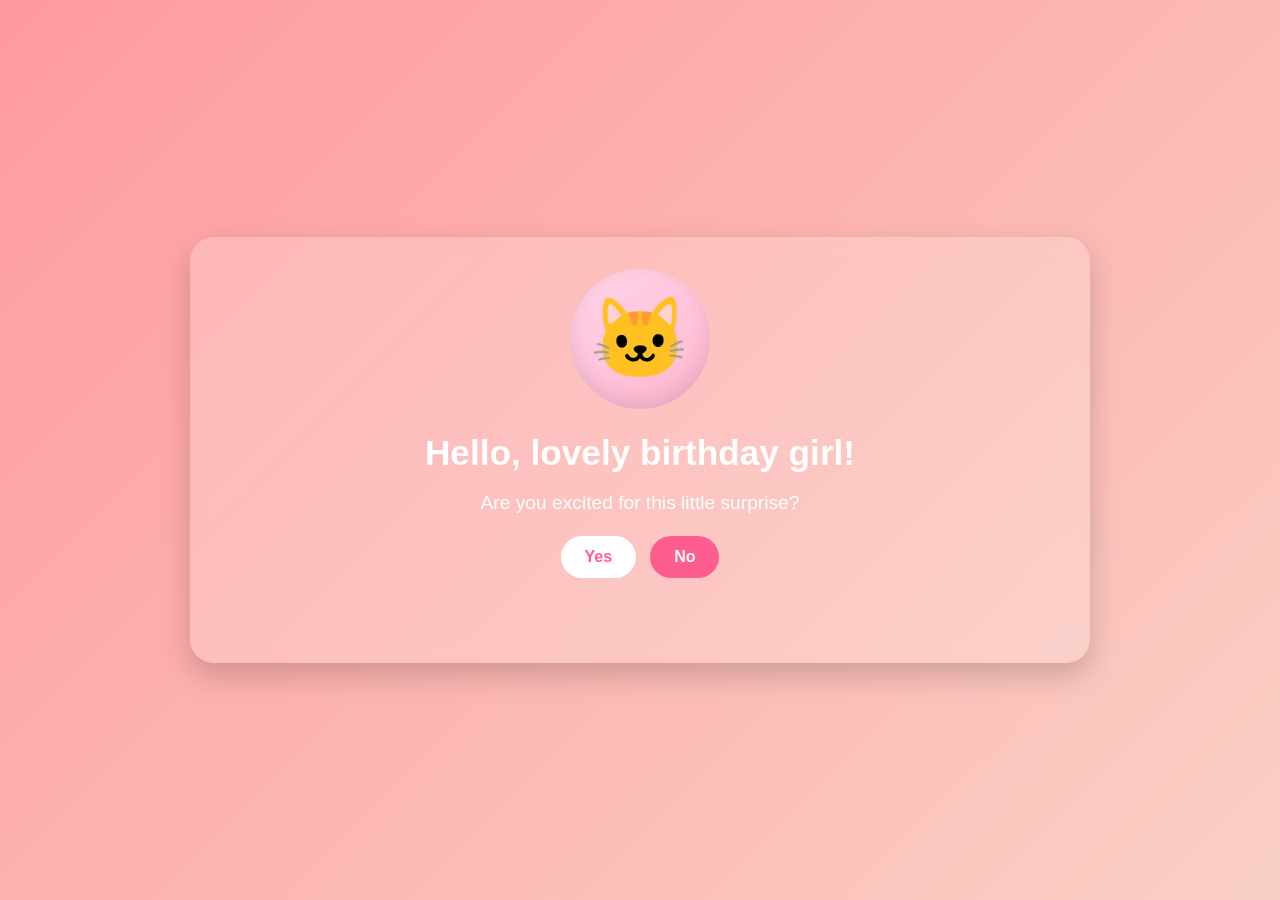
==== index.html @ 1ee7c3a4 "Initial commit" ====
<!DOCTYPE html>
<html lang="en">
<head>
<meta charset="UTF-8">
<meta name="viewport" content="width=device-width, initial-scale=1.0">
<title>Happy Birthday!</title>
<style>
    * { box-sizing: border-box; }
    body {
        margin: 0;
        font-family: 'Poppins', sans-serif;
        background: linear-gradient(135deg, #ff9a9e, #fad0c4);
        color: #fff;
        min-height: 100vh;
        overflow: hidden;
    }

    .screen {
        display: none;
        min-height: 100vh;
        width: 100%;
        align-items: center;
        justify-content: center;
        padding: 24px;
        position: relative;
    }

    .screen.active {
        display: flex;
        flex-direction: column;
    }

    .intro-card, .balloon-stage, .cards-stage {
        width: min(900px, 100%);
        background: rgba(255,255,255,0.2);
        border-radius: 24px;
        padding: 32px;
        backdrop-filter: blur(8px);
        box-shadow: 0 12px 30px rgba(0,0,0,0.18);
        text-align: center;
    }

    .kitty-sticker {
        width: 140px;
        height: 140px;
        border-radius: 50%;
        background: linear-gradient(145deg, #ffd4e8, #ffb6d0);
        display: flex;
        align-items: center;
        justify-content: center;
        font-size: 80px;
        margin: 0 auto 24px;
        box-shadow: inset 0 -8px 20px rgba(0,0,0,0.1);
        animation: bob 2s ease-in-out infinite;
    }

    .intro-title {
        font-size: 2.2rem;
        margin: 0 0 12px;
    }

    .intro-text {
        font-size: 1.2rem;
        margin-bottom: 22px;
    }

    .button-row {
        display: flex;
        justify-content: center;
        gap: 14px;
        flex-wrap: wrap;
    }

    .btn {
        border: none;
        border-radius: 999px;
        padding: 12px 24px;
        font-size: 1rem;
        cursor: pointer;
        font-weight: 700;
        transition: transform 0.2s ease, box-shadow 0.2s ease;
    }

    .btn:hover {
        transform: translateY(-2px);
        box-shadow: 0 8px 18px rgba(0,0,0,0.2);
    }

    .btn-yes {
        background: #fff;
        color: #ff5d8f;
    }

    .btn-no {
        background: #ff5d8f;
        color: #fff;
    }

    .soft-message {
        margin-top: 16px;
        color: #fff8fb;
        font-size: 1.05rem;
        opacity: 0;
        transform: translateY(8px);
        transition: all 0.3s ease;
    }

    .soft-message.show {
        opacity: 1;
        transform: translateY(0);
    }

    .balloon-stage h2 {
        font-size: 1.8rem;
        margin-bottom: 20px;
    }

    .balloon-field {
        position: relative;
        height: 420px;
        margin-top: 20px;
        display: flex;
        align-items: center;
        justify-content: center;
        flex-wrap: wrap;
        gap: 18px;
        padding: 20px 0;
    }

    .balloon {
        position: relative;
        width: 80px;
        height: 100px;
        border-radius: 50%;
        border: none;
        cursor: pointer;
        transition: transform 0.25s ease, opacity 0.25s ease;
        box-shadow: inset 0 -12px 20px rgba(0,0,0,0.15);
        animation: floatBalloon 3.8s ease-in-out infinite;
        margin: 8px;
    }

    .balloon.popped {
        transform: scale(0.2);
        opacity: 0;
    }

    .balloon::after {
        content: '';
        position: absolute;
        left: 50%;
        bottom: -18px;
        width: 2px;
        height: 20px;
        background: rgba(255,255,255,0.7);
        transform: translateX(-50%);
    }

    .balloon[data-color="pink"] { background: #ff7ab6; }
    .balloon[data-color="blue"] { background: #78c7ff; }
    .balloon[data-color="yellow"] { background: #ffd166; }
    .balloon[data-color="purple"] { background: #b388ff; }
    .balloon[data-color="green"] { background: #7bdcb5; }
    .balloon[data-color="orange"] { background: #ff9f43; }

    .popup-text {
        position: absolute;
        top: 50%;
        left: 50%;
        transform: translate(-50%, -50%) scale(0.8);
        font-size: 1.4rem;
        font-weight: 700;
        color: #fff;
        background: rgba(255,93,143,0.95);
        padding: 12px 18px;
        border-radius: 999px;
        opacity: 0;
        pointer-events: none;
        transition: all 0.25s ease;
        white-space: nowrap;
        z-index: 5;
    }

    .popup-text.show {
        opacity: 1;
        transform: translate(-50%, -50%) scale(1);
    }

    .cards-grid {
        display: grid;
        grid-template-columns: repeat(3, minmax(180px, 1fr));
        gap: 20px;
        margin-top: 20px;
    }

    .card {
        background: rgba(255,255,255,0.9);
        color: #5b2a53;
        border-radius: 18px;
        padding: 16px;
        cursor: pointer;
        transition: transform 0.25s ease, box-shadow 0.25s ease;
        box-shadow: 0 8px 20px rgba(0,0,0,0.12);
    }

    .card:hover {
        transform: translateY(-6px);
        box-shadow: 0 12px 24px rgba(0,0,0,0.18);
    }

    .card-icon {
        font-size: 2rem;
        margin-bottom: 10px;
    }

    .card h3 {
        margin: 0 0 8px;
        font-size: 1.25rem;
    }

    .card p {
        margin: 0;
        font-size: 0.95rem;
    }

    .modal {
        display: none;
        position: fixed;
        inset: 0;
        background: rgba(0,0,0,0.85);
        align-items: center;
        justify-content: center;
        z-index: 1000;
        padding: 20px;
    }

    .modal.active {
        display: flex;
    }

    .slideshow-container {
        position: relative;
        width: min(760px, 100%);
        background: #fff;
        border-radius: 18px;
        padding: 20px;
        color: #333;
    }

    .slideshow-image {
        width: 100%;
        height: 440px;
        object-fit: cover;
        border-radius: 12px;
        display: block;
    }

    .slideshow-title {
        margin: 12px 0 6px;
        text-align: center;
        font-size: 1.4rem;
    }

    .slideshow-counter {
        text-align: center;
        color: #777;
        margin-bottom: 10px;
    }

    .nav-btn {
        position: absolute;
        top: 50%;
        transform: translateY(-50%);
        border: none;
        background: rgba(0,0,0,0.6);
        color: #fff;
        width: 42px;
        height: 42px;
        border-radius: 50%;
        font-size: 20px;
        cursor: pointer;
    }

    .nav-btn.prev { left: -12px; }
    .nav-btn.next { right: -12px; }

    .close-btn {
        position: absolute;
        top: 10px;
        right: 10px;
        border: none;
        background: transparent;
        color: #333;
        font-size: 28px;
        cursor: pointer;
    }

    @keyframes bob {
        0%, 100% { transform: translateY(0); }
        50% { transform: translateY(-6px); }
    }

    @keyframes floatBalloon {
        0%, 100% { transform: translateY(0) rotate(0deg); }
        50% { transform: translateY(-20px) rotate(4deg); }
    }

    @media (max-width: 700px) {
        .cards-grid { grid-template-columns: 1fr; }
        .balloon-field { height: 320px; }
        .balloon { width: 64px; height: 82px; }
        .slideshow-image { height: 280px; }
    }
</style>
</head>
<body>

<section id="step1" class="screen active">
    <div class="intro-card">
        <div class="kitty-sticker">🐱</div>
        <h1 class="intro-title">Hello, lovely birthday girl!</h1>
        <p class="intro-text">Are you excited for this little surprise?</p>
        <div class="button-row">
            <button id="yesBtn" class="btn btn-yes">Yes</button>
            <button id="noBtn" class="btn btn-no">No</button>
        </div>
        <p id="softMessage" class="soft-message">No worries — we still made this just for you 💖</p>
    </div>
</section>

<section id="step2" class="screen">
    <div class="balloon-stage">
        <h2>Pop the balloons !</h2>
        <div class="balloon-field">
            <button class="balloon" data-word="You" data-color="pink" style="animation-delay: 0s;"></button>
            <button class="balloon" data-word="are" data-color="blue" style="animation-delay: 0.4s;"></button>
            <button class="balloon" data-word="very" data-color="yellow" style="animation-delay: 0.8s;"></button>
            <button class="balloon" data-word="special" data-color="purple" style="animation-delay: 1.2s;"></button>
            <button class="balloon" data-word="and" data-color="green" style="animation-delay: 1.6s;"></button>
            <button class="balloon" data-word="beautiful" data-color="orange" style="animation-delay: 2s;"></button>
            <div id="popupText" class="popup-text">You are very special</div>
        </div>
    </div>
</section>

<section id="step3" class="screen">
    <div class="cards-stage">
        <h2>Here are your special memories</h2>
        <div class="cards-grid">
            <div class="card" data-person="mom">
                <div class="card-icon">💖</div>
                <h3>Mom</h3>
                <p>Warm hugs, sweet memories, and lots of love.</p>
            </div>
            <div class="card" data-person="dad">
                <div class="card-icon">🌟</div>
                <h3>Dad</h3>
                <p>Always proud, always cheering for you.</p>
            </div>
            <div class="card" data-person="sibling">
                <div class="card-icon">✨</div>
                <h3>Sibling</h3>
                <p>Fun, laughter, and unforgettable moments.</p>
            </div>
        </div>
    </div>
</section>

<div id="slideshowModal" class="modal">
    <div class="slideshow-container">
        <button class="close-btn" onclick="closeSlideshow()">&times;</button>
        <img id="slideImage" class="slideshow-image" src="" alt="Memory">
        <h3 id="slideshowTitle" class="slideshow-title"></h3>
        <p id="slideshowCounter" class="slideshow-counter"></p>
        <button class="nav-btn prev" onclick="prevSlide()">❮</button>
        <button class="nav-btn next" onclick="nextSlide()">❯</button>
    </div>
</div>

<script>
    const screens = {
        step1: document.getElementById('step1'),
        step2: document.getElementById('step2'),
        step3: document.getElementById('step3')
    };

    const softMessage = document.getElementById('softMessage');
    const popupText = document.getElementById('popupText');
    const balloonField = document.querySelector('.balloon-field');
    const balloons = Array.from(document.querySelectorAll('.balloon'));
    const cards = Array.from(document.querySelectorAll('.card'));

    function showScreen(name) {
        Object.values(screens).forEach((screen) => screen.classList.remove('active'));
        screens[name].classList.add('active');
    }

    document.getElementById('yesBtn').addEventListener('click', () => {
        showScreen('step2');
        startBalloonScene();
    });

    document.getElementById('noBtn').addEventListener('click', () => {
        softMessage.classList.add('show');
    });

    function startBalloonScene() {
        let poppedCount = 0;
        balloons.forEach((balloon) => {
            balloon.addEventListener('click', () => {
                if (balloon.classList.contains('popped')) return;

                balloon.classList.add('popped');
                poppedCount += 1;

                const word = balloon.getAttribute('data-word');
                popupText.textContent = word;

                const balloonRect = balloon.getBoundingClientRect();
                const fieldRect = balloonField.getBoundingClientRect();
                popupText.style.left = `${balloonRect.left - fieldRect.left + balloonRect.width / 2}px`;
                popupText.style.top = `${balloonRect.top - fieldRect.top + balloonRect.height / 2}px`;

                popupText.classList.remove('show');
                void popupText.offsetWidth;
                popupText.classList.add('show');

                if (poppedCount === balloons.length) {
                    setTimeout(() => showScreen('step3'), 800);
                }
            });
        });
    }

    function createPlaceholderImage(label, index) {
        const svg = `
            <svg xmlns="http://www.w3.org/2000/svg" width="800" height="500">
                <rect width="100%" height="100%" fill="#ffe6ef"/>
                <circle cx="400" cy="220" r="140" fill="#ffb6d0"/>
                <circle cx="340" cy="210" r="16" fill="#fff"/>
                <circle cx="460" cy="210" r="16" fill="#fff"/>
                <circle cx="340" cy="210" r="8" fill="#333"/>
                <circle cx="460" cy="210" r="8" fill="#333"/>
                <path d="M330 270 Q400 320 470 270" stroke="#ff5d8f" stroke-width="10" fill="none" stroke-linecap="round"/>
                <text x="50%" y="430" text-anchor="middle" font-family="Arial, sans-serif" font-size="28" fill="#7a2e4d">${label} Memory ${index}</text>
            </svg>`;
        return `data:image/svg+xml;charset=utf-8,${encodeURIComponent(svg)}`;
    }

    const slideData = {
        mom: {
            title: 'Mom Memories',
            images: [createPlaceholderImage('Mom', 1), createPlaceholderImage('Mom', 2), createPlaceholderImage('Mom', 3)]
        },
        dad: {
            title: 'Dad Memories',
            images: [createPlaceholderImage('Dad', 1), createPlaceholderImage('Dad', 2), createPlaceholderImage('Dad', 3)]
        },
        sibling: {
            title: 'Sibling Memories',
            images: [
                'Photos/sibling/20250830_170214.jpg',
                'Photos/sibling/20250830_193453.jpg',
                'Photos/sibling/20251010_200109.jpg',
                'Photos/sibling/20251029_143348.jpg',
                'Photos/sibling/20260127_113603.jpg',
                'Photos/sibling/20260127_140159.jpg',
                'Photos/sibling/20260326_153937.jpg',
                'Photos/sibling/20260326_170034.jpg',
                'Photos/sibling/20260326_172706.jpg',
                'Photos/sibling/20260331_112532.jpg',
                'Photos/sibling/20260522_141846.jpg',
                'Photos/sibling/IMG-20260522-WA0059.jpg',
                'Photos/sibling/img_01.jpg'
            ]
        }
    };

    let currentIndex = 0;
    let currentPerson = '';
    let autoplayInterval = null;

    cards.forEach((card) => {
        card.addEventListener('click', () => {
            currentPerson = card.dataset.person;
            currentIndex = 0;
            openSlideshow();
        });
    });

    function openSlideshow() {
        const modal = document.getElementById('slideshowModal');
        document.getElementById('slideshowTitle').textContent = slideData[currentPerson].title;
        modal.classList.add('active');
        showSlide();
        autoplayInterval = setInterval(nextSlide, 2600);
    }

    function showSlide() {
        const img = document.getElementById('slideImage');
        const counter = document.getElementById('slideshowCounter');
        img.src = slideData[currentPerson].images[currentIndex];
        counter.textContent = `${currentIndex + 1} / ${slideData[currentPerson].images.length}`;
    }

    function nextSlide() {
        currentIndex = (currentIndex + 1) % slideData[currentPerson].images.length;
        showSlide();
    }

    function prevSlide() {
        currentIndex = (currentIndex - 1 + slideData[currentPerson].images.length) % slideData[currentPerson].images.length;
        showSlide();
    }

    function closeSlideshow() {
        document.getElementById('slideshowModal').classList.remove('active');
        clearInterval(autoplayInterval);
    }

    document.getElementById('slideshowModal').addEventListener('click', (event) => {
        if (event.target === event.currentTarget) closeSlideshow();
    });
</script>

</body>
</html>
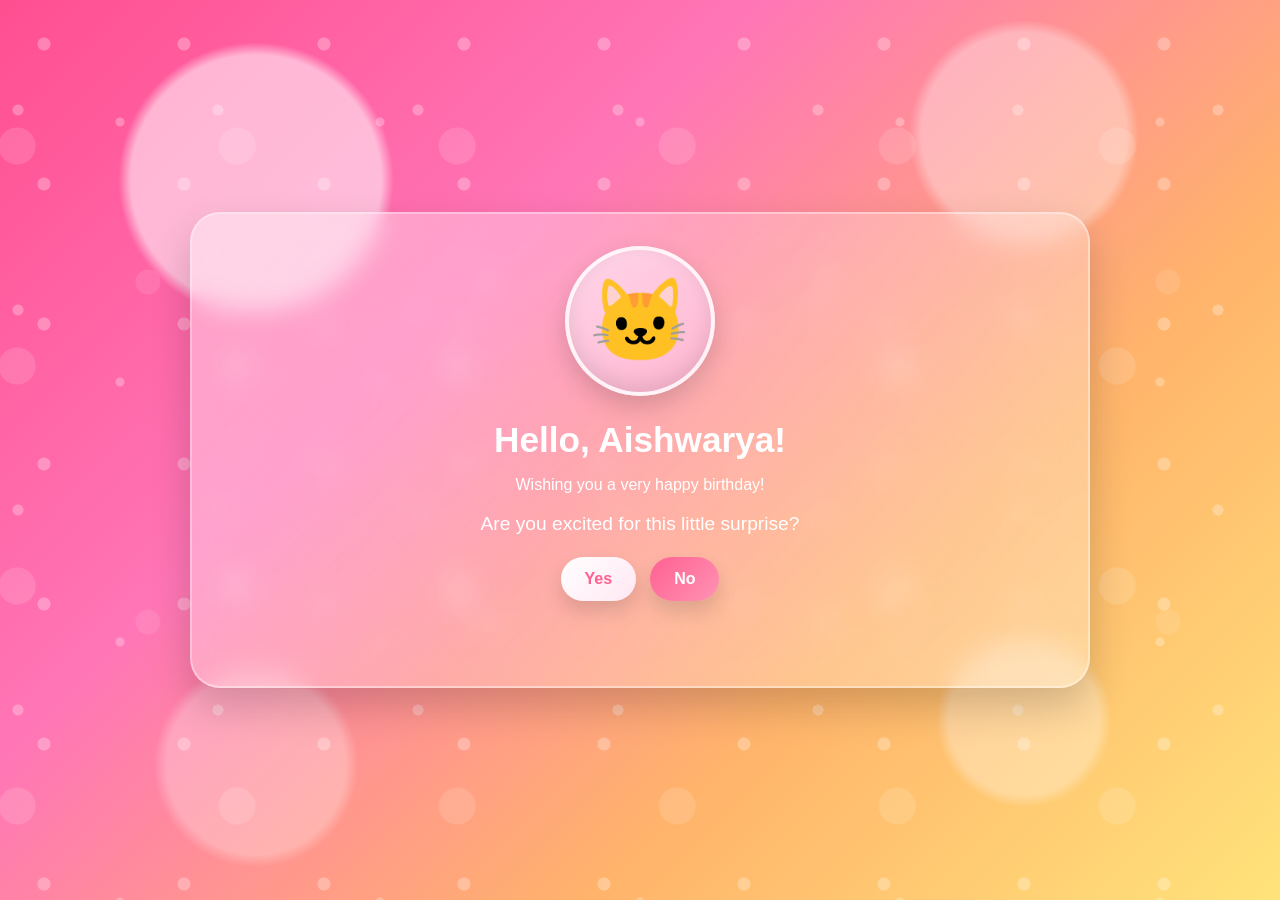
==== commit ef46e6c9: "Added cake" ====
--- a/index.html
+++ b/index.html
@@ -3,328 +3,34 @@
 <head>
 <meta charset="UTF-8">
 <meta name="viewport" content="width=device-width, initial-scale=1.0">
+<link rel="stylesheet" href="style.css">
 <title>Happy Birthday!</title>
-<style>
-    * { box-sizing: border-box; }
-    body {
-        margin: 0;
-        font-family: 'Poppins', sans-serif;
-        background: linear-gradient(135deg, #ff9a9e, #fad0c4);
-        color: #fff;
-        min-height: 100vh;
-        overflow: hidden;
-    }
 
-    .screen {
-        display: none;
-        min-height: 100vh;
-        width: 100%;
-        align-items: center;
-        justify-content: center;
-        padding: 24px;
-        position: relative;
-    }
-
-    .screen.active {
-        display: flex;
-        flex-direction: column;
-    }
-
-    .intro-card, .balloon-stage, .cards-stage {
-        width: min(900px, 100%);
-        background: rgba(255,255,255,0.2);
-        border-radius: 24px;
-        padding: 32px;
-        backdrop-filter: blur(8px);
-        box-shadow: 0 12px 30px rgba(0,0,0,0.18);
-        text-align: center;
-    }
-
-    .kitty-sticker {
-        width: 140px;
-        height: 140px;
-        border-radius: 50%;
-        background: linear-gradient(145deg, #ffd4e8, #ffb6d0);
-        display: flex;
-        align-items: center;
-        justify-content: center;
-        font-size: 80px;
-        margin: 0 auto 24px;
-        box-shadow: inset 0 -8px 20px rgba(0,0,0,0.1);
-        animation: bob 2s ease-in-out infinite;
-    }
-
-    .intro-title {
-        font-size: 2.2rem;
-        margin: 0 0 12px;
-    }
-
-    .intro-text {
-        font-size: 1.2rem;
-        margin-bottom: 22px;
-    }
-
-    .button-row {
-        display: flex;
-        justify-content: center;
-        gap: 14px;
-        flex-wrap: wrap;
-    }
-
-    .btn {
-        border: none;
-        border-radius: 999px;
-        padding: 12px 24px;
-        font-size: 1rem;
-        cursor: pointer;
-        font-weight: 700;
-        transition: transform 0.2s ease, box-shadow 0.2s ease;
-    }
-
-    .btn:hover {
-        transform: translateY(-2px);
-        box-shadow: 0 8px 18px rgba(0,0,0,0.2);
-    }
-
-    .btn-yes {
-        background: #fff;
-        color: #ff5d8f;
-    }
-
-    .btn-no {
-        background: #ff5d8f;
-        color: #fff;
-    }
-
-    .soft-message {
-        margin-top: 16px;
-        color: #fff8fb;
-        font-size: 1.05rem;
-        opacity: 0;
-        transform: translateY(8px);
-        transition: all 0.3s ease;
-    }
-
-    .soft-message.show {
-        opacity: 1;
-        transform: translateY(0);
-    }
-
-    .balloon-stage h2 {
-        font-size: 1.8rem;
-        margin-bottom: 20px;
-    }
-
-    .balloon-field {
-        position: relative;
-        height: 420px;
-        margin-top: 20px;
-        display: flex;
-        align-items: center;
-        justify-content: center;
-        flex-wrap: wrap;
-        gap: 18px;
-        padding: 20px 0;
-    }
-
-    .balloon {
-        position: relative;
-        width: 80px;
-        height: 100px;
-        border-radius: 50%;
-        border: none;
-        cursor: pointer;
-        transition: transform 0.25s ease, opacity 0.25s ease;
-        box-shadow: inset 0 -12px 20px rgba(0,0,0,0.15);
-        animation: floatBalloon 3.8s ease-in-out infinite;
-        margin: 8px;
-    }
-
-    .balloon.popped {
-        transform: scale(0.2);
-        opacity: 0;
-    }
-
-    .balloon::after {
-        content: '';
-        position: absolute;
-        left: 50%;
-        bottom: -18px;
-        width: 2px;
-        height: 20px;
-        background: rgba(255,255,255,0.7);
-        transform: translateX(-50%);
-    }
-
-    .balloon[data-color="pink"] { background: #ff7ab6; }
-    .balloon[data-color="blue"] { background: #78c7ff; }
-    .balloon[data-color="yellow"] { background: #ffd166; }
-    .balloon[data-color="purple"] { background: #b388ff; }
-    .balloon[data-color="green"] { background: #7bdcb5; }
-    .balloon[data-color="orange"] { background: #ff9f43; }
-
-    .popup-text {
-        position: absolute;
-        top: 50%;
-        left: 50%;
-        transform: translate(-50%, -50%) scale(0.8);
-        font-size: 1.4rem;
-        font-weight: 700;
-        color: #fff;
-        background: rgba(255,93,143,0.95);
-        padding: 12px 18px;
-        border-radius: 999px;
-        opacity: 0;
-        pointer-events: none;
-        transition: all 0.25s ease;
-        white-space: nowrap;
-        z-index: 5;
-    }
-
-    .popup-text.show {
-        opacity: 1;
-        transform: translate(-50%, -50%) scale(1);
-    }
-
-    .cards-grid {
-        display: grid;
-        grid-template-columns: repeat(3, minmax(180px, 1fr));
-        gap: 20px;
-        margin-top: 20px;
-    }
-
-    .card {
-        background: rgba(255,255,255,0.9);
-        color: #5b2a53;
-        border-radius: 18px;
-        padding: 16px;
-        cursor: pointer;
-        transition: transform 0.25s ease, box-shadow 0.25s ease;
-        box-shadow: 0 8px 20px rgba(0,0,0,0.12);
-    }
-
-    .card:hover {
-        transform: translateY(-6px);
-        box-shadow: 0 12px 24px rgba(0,0,0,0.18);
-    }
-
-    .card-icon {
-        font-size: 2rem;
-        margin-bottom: 10px;
-    }
-
-    .card h3 {
-        margin: 0 0 8px;
-        font-size: 1.25rem;
-    }
-
-    .card p {
-        margin: 0;
-        font-size: 0.95rem;
-    }
-
-    .modal {
-        display: none;
-        position: fixed;
-        inset: 0;
-        background: rgba(0,0,0,0.85);
-        align-items: center;
-        justify-content: center;
-        z-index: 1000;
-        padding: 20px;
-    }
-
-    .modal.active {
-        display: flex;
-    }
-
-    .slideshow-container {
-        position: relative;
-        width: min(760px, 100%);
-        background: #fff;
-        border-radius: 18px;
-        padding: 20px;
-        color: #333;
-    }
-
-    .slideshow-image {
-        width: 100%;
-        height: 440px;
-        object-fit: cover;
-        border-radius: 12px;
-        display: block;
-    }
-
-    .slideshow-title {
-        margin: 12px 0 6px;
-        text-align: center;
-        font-size: 1.4rem;
-    }
-
-    .slideshow-counter {
-        text-align: center;
-        color: #777;
-        margin-bottom: 10px;
-    }
-
-    .nav-btn {
-        position: absolute;
-        top: 50%;
-        transform: translateY(-50%);
-        border: none;
-        background: rgba(0,0,0,0.6);
-        color: #fff;
-        width: 42px;
-        height: 42px;
-        border-radius: 50%;
-        font-size: 20px;
-        cursor: pointer;
-    }
-
-    .nav-btn.prev { left: -12px; }
-    .nav-btn.next { right: -12px; }
-
-    .close-btn {
-        position: absolute;
-        top: 10px;
-        right: 10px;
-        border: none;
-        background: transparent;
-        color: #333;
-        font-size: 28px;
-        cursor: pointer;
-    }
-
-    @keyframes bob {
-        0%, 100% { transform: translateY(0); }
-        50% { transform: translateY(-6px); }
-    }
-
-    @keyframes floatBalloon {
-        0%, 100% { transform: translateY(0) rotate(0deg); }
-        50% { transform: translateY(-20px) rotate(4deg); }
-    }
-
-    @media (max-width: 700px) {
-        .cards-grid { grid-template-columns: 1fr; }
-        .balloon-field { height: 320px; }
-        .balloon { width: 64px; height: 82px; }
-        .slideshow-image { height: 280px; }
-    }
-</style>
 </head>
 <body>
+     <div id="confettiContainer" class="confetti-container"></div>
+
 
 <section id="step1" class="screen active">
     <div class="intro-card">
         <div class="kitty-sticker">🐱</div>
-        <h1 class="intro-title">Hello, lovely birthday girl!</h1>
+        <h1 class="intro-title">Hello, Aishwarya!</h1>
+        <p>Wishing you a very happy birthday!</p>
         <p class="intro-text">Are you excited for this little surprise?</p>
         <div class="button-row">
             <button id="yesBtn" class="btn btn-yes">Yes</button>
             <button id="noBtn" class="btn btn-no">No</button>
         </div>
         <p id="softMessage" class="soft-message">No worries — we still made this just for you 💖</p>
+    </div>
+</section>
+
+<section id="step1b" class="screen">
+    <div class="cute-page">
+        <div class="cute-icon">😢💖</div>
+        <h2 class="cute-title">How dare? You</h2>
+        <p class="cute-message">But we still made you a little surprise, so come back and see it 💕</p>
+        <button id="goBackBtn" class="btn btn-yes">Go back</button>
     </div>
 </section>
 
@@ -363,6 +69,22 @@
                 <p>Fun, laughter, and unforgettable moments.</p>
             </div>
         </div>
+
+        <div class="button-row" style="justify-content:center; margin-top:22px;">
+            <button id="toCakeBtn" class="btn btn-yes">Let's blow out the cake</button>
+        </div>
+    </div>
+</section>
+
+<section id="step4" class="screen">
+    <div class="cake-page">
+        <h2 class="cake-title">Happy Birthday, Aishwarya!</h2>
+        <div class="cake-card">
+            <img src="cake.gif" class="cake-img" alt="Birthday cake" />
+            <div class="cake-actions">
+                <button id="candle" class="cake-button" type="button" aria-label="Blow out the candles">Blow out candles</button>
+        </div>
+        <p class="cake-text">Tap the candle button to blow the candle.</p>
     </div>
 </section>
 
@@ -377,151 +99,6 @@
     </div>
 </div>
 
-<script>
-    const screens = {
-        step1: document.getElementById('step1'),
-        step2: document.getElementById('step2'),
-        step3: document.getElementById('step3')
-    };
-
-    const softMessage = document.getElementById('softMessage');
-    const popupText = document.getElementById('popupText');
-    const balloonField = document.querySelector('.balloon-field');
-    const balloons = Array.from(document.querySelectorAll('.balloon'));
-    const cards = Array.from(document.querySelectorAll('.card'));
-
-    function showScreen(name) {
-        Object.values(screens).forEach((screen) => screen.classList.remove('active'));
-        screens[name].classList.add('active');
-    }
-
-    document.getElementById('yesBtn').addEventListener('click', () => {
-        showScreen('step2');
-        startBalloonScene();
-    });
-
-    document.getElementById('noBtn').addEventListener('click', () => {
-        softMessage.classList.add('show');
-    });
-
-    function startBalloonScene() {
-        let poppedCount = 0;
-        balloons.forEach((balloon) => {
-            balloon.addEventListener('click', () => {
-                if (balloon.classList.contains('popped')) return;
-
-                balloon.classList.add('popped');
-                poppedCount += 1;
-
-                const word = balloon.getAttribute('data-word');
-                popupText.textContent = word;
-
-                const balloonRect = balloon.getBoundingClientRect();
-                const fieldRect = balloonField.getBoundingClientRect();
-                popupText.style.left = `${balloonRect.left - fieldRect.left + balloonRect.width / 2}px`;
-                popupText.style.top = `${balloonRect.top - fieldRect.top + balloonRect.height / 2}px`;
-
-                popupText.classList.remove('show');
-                void popupText.offsetWidth;
-                popupText.classList.add('show');
-
-                if (poppedCount === balloons.length) {
-                    setTimeout(() => showScreen('step3'), 800);
-                }
-            });
-        });
-    }
-
-    function createPlaceholderImage(label, index) {
-        const svg = `
-            <svg xmlns="http://www.w3.org/2000/svg" width="800" height="500">
-                <rect width="100%" height="100%" fill="#ffe6ef"/>
-                <circle cx="400" cy="220" r="140" fill="#ffb6d0"/>
-                <circle cx="340" cy="210" r="16" fill="#fff"/>
-                <circle cx="460" cy="210" r="16" fill="#fff"/>
-                <circle cx="340" cy="210" r="8" fill="#333"/>
-                <circle cx="460" cy="210" r="8" fill="#333"/>
-                <path d="M330 270 Q400 320 470 270" stroke="#ff5d8f" stroke-width="10" fill="none" stroke-linecap="round"/>
-                <text x="50%" y="430" text-anchor="middle" font-family="Arial, sans-serif" font-size="28" fill="#7a2e4d">${label} Memory ${index}</text>
-            </svg>`;
-        return `data:image/svg+xml;charset=utf-8,${encodeURIComponent(svg)}`;
-    }
-
-    const slideData = {
-        mom: {
-            title: 'Mom Memories',
-            images: [createPlaceholderImage('Mom', 1), createPlaceholderImage('Mom', 2), createPlaceholderImage('Mom', 3)]
-        },
-        dad: {
-            title: 'Dad Memories',
-            images: [createPlaceholderImage('Dad', 1), createPlaceholderImage('Dad', 2), createPlaceholderImage('Dad', 3)]
-        },
-        sibling: {
-            title: 'Sibling Memories',
-            images: [
-                'Photos/sibling/20250830_170214.jpg',
-                'Photos/sibling/20250830_193453.jpg',
-                'Photos/sibling/20251010_200109.jpg',
-                'Photos/sibling/20251029_143348.jpg',
-                'Photos/sibling/20260127_113603.jpg',
-                'Photos/sibling/20260127_140159.jpg',
-                'Photos/sibling/20260326_153937.jpg',
-                'Photos/sibling/20260326_170034.jpg',
-                'Photos/sibling/20260326_172706.jpg',
-                'Photos/sibling/20260331_112532.jpg',
-                'Photos/sibling/20260522_141846.jpg',
-                'Photos/sibling/IMG-20260522-WA0059.jpg',
-                'Photos/sibling/img_01.jpg'
-            ]
-        }
-    };
-
-    let currentIndex = 0;
-    let currentPerson = '';
-    let autoplayInterval = null;
-
-    cards.forEach((card) => {
-        card.addEventListener('click', () => {
-            currentPerson = card.dataset.person;
-            currentIndex = 0;
-            openSlideshow();
-        });
-    });
-
-    function openSlideshow() {
-        const modal = document.getElementById('slideshowModal');
-        document.getElementById('slideshowTitle').textContent = slideData[currentPerson].title;
-        modal.classList.add('active');
-        showSlide();
-        autoplayInterval = setInterval(nextSlide, 2600);
-    }
-
-    function showSlide() {
-        const img = document.getElementById('slideImage');
-        const counter = document.getElementById('slideshowCounter');
-        img.src = slideData[currentPerson].images[currentIndex];
-        counter.textContent = `${currentIndex + 1} / ${slideData[currentPerson].images.length}`;
-    }
-
-    function nextSlide() {
-        currentIndex = (currentIndex + 1) % slideData[currentPerson].images.length;
-        showSlide();
-    }
-
-    function prevSlide() {
-        currentIndex = (currentIndex - 1 + slideData[currentPerson].images.length) % slideData[currentPerson].images.length;
-        showSlide();
-    }
-
-    function closeSlideshow() {
-        document.getElementById('slideshowModal').classList.remove('active');
-        clearInterval(autoplayInterval);
-    }
-
-    document.getElementById('slideshowModal').addEventListener('click', (event) => {
-        if (event.target === event.currentTarget) closeSlideshow();
-    });
-</script>
-
+<script src="script.js"></script>
 </body>
 </html>
--- a/style.css
+++ b/style.css
@@ -0,0 +1,567 @@
+
+    * { box-sizing: border-box; }
+    body {
+        margin: 0;
+        font-family: 'Poppins', sans-serif;
+        color: #fff;
+        min-height: 100vh;
+        overflow-x: hidden;
+        background:
+            radial-gradient(circle at 20% 20%, rgba(255,255,255,0.55) 0 10%, transparent 11%),
+            radial-gradient(circle at 80% 15%, rgba(255,255,255,0.35) 0 8%, transparent 9%),
+            radial-gradient(circle at 20% 85%, rgba(255,255,255,0.28) 0 7%, transparent 8%),
+            radial-gradient(circle at 80% 80%, rgba(255,255,255,0.3) 0 6%, transparent 7%),
+            linear-gradient(135deg, #ff4f91 0%, #ff76b6 35%, #ffb36b 68%, #ffe37a 100%);
+        position: relative;
+        animation: gradientShift 10s ease infinite alternate;
+    }
+
+    body::before,
+    body::after {
+        content: '';
+        position: absolute;
+        inset: 0;
+        pointer-events: none;
+    }
+
+    body::before {
+        background-image:
+            radial-gradient(circle, #fff 0 6px, transparent 7px),
+            radial-gradient(circle, #fff 0 5px, transparent 6px),
+            radial-gradient(circle, #fff 0 4px, transparent 5px);
+        background-size: 140px 140px, 200px 200px, 260px 260px;
+        background-position: 10% 15%, 85% 30%, 50% 80%;
+        opacity: 0.28;
+        animation: sparkleFloat 8s linear infinite;
+    }
+
+    body::after {
+        background-image:
+            radial-gradient(circle at center, rgba(255,255,255,0.3) 0 18px, transparent 19px),
+            radial-gradient(circle at center, rgba(255,255,255,0.22) 0 12px, transparent 13px);
+        background-size: 220px 220px, 340px 340px;
+        background-position: 12% 70%, 70% 20%;
+        opacity: 0.45;
+        animation: pulseGlow 4s ease-in-out infinite;
+    }
+
+    .screen {
+        display: none;
+        min-height: 100vh;
+        width: 100%;
+        align-items: center;
+        justify-content: center;
+        padding: 24px;
+        position: relative;
+        z-index: 1;
+    }
+
+    .screen.active {
+        display: flex;
+        flex-direction: column;
+    }
+
+    .intro-card, .balloon-stage, .cards-stage {
+        width: min(900px, 100%);
+        background: linear-gradient(145deg, rgba(255,255,255,0.28), rgba(255,255,255,0.18));
+        border: 2px solid rgba(255,255,255,0.42);
+        border-radius: 30px;
+        padding: 32px;
+        backdrop-filter: blur(12px);
+        box-shadow: 0 18px 40px rgba(0,0,0,0.18);
+        text-align: center;
+        position: relative;
+        overflow: hidden;
+    }
+
+    .intro-card::before, .balloon-stage::before, .cards-stage::before {
+        content: '';
+        position: absolute;
+        inset: 0;
+        pointer-events: none;
+        background: linear-gradient(120deg, rgba(255,255,255,0.16), transparent 45%, rgba(255,255,255,0.12));
+    }
+
+    .kitty-sticker {
+        width: 150px;
+        height: 150px;
+        border-radius: 50%;
+        background: linear-gradient(145deg, #ffd4e8, #ffb6d0);
+        display: flex;
+        align-items: center;
+        justify-content: center;
+        font-size: 82px;
+        margin: 0 auto 24px;
+        box-shadow: inset 0 -8px 20px rgba(0,0,0,0.1), 0 10px 24px rgba(0,0,0,0.16);
+        animation: bob 2s ease-in-out infinite;
+        border: 4px solid rgba(255,255,255,0.8);
+    }
+
+    .intro-title {
+        font-size: 2.2rem;
+        margin: 0 0 12px;
+    }
+
+    .intro-text {
+        font-size: 1.2rem;
+        margin-bottom: 22px;
+    }
+
+    .button-row {
+        display: flex;
+        justify-content: center;
+        gap: 14px;
+        flex-wrap: wrap;
+    }
+
+    .btn {
+        border: none;
+        border-radius: 999px;
+        padding: 13px 24px;
+        font-size: 1rem;
+        cursor: pointer;
+        font-weight: 700;
+        transition: transform 0.2s ease, box-shadow 0.2s ease, filter 0.2s ease;
+        box-shadow: 0 10px 20px rgba(0,0,0,0.14);
+    }
+
+    .btn:hover {
+        transform: translateY(-3px) scale(1.02);
+        box-shadow: 0 14px 24px rgba(0,0,0,0.2);
+        filter: brightness(1.05);
+    }
+
+    .btn-yes {
+        background: linear-gradient(135deg, #ffffff, #ffe7f2);
+        color: #ff5d8f;
+    }
+
+    .btn-no {
+        background: linear-gradient(135deg, #ff5d8f, #ff8db1);
+        color: #fff;
+    }
+
+    .soft-message {
+        margin-top: 16px;
+        color: #fff8fb;
+        font-size: 1.05rem;
+        opacity: 0;
+        transform: translateY(8px);
+        transition: all 0.3s ease;
+    }
+
+    .soft-message.show {
+        opacity: 1;
+        transform: translateY(0);
+    }
+
+    .cute-page {
+        width: min(760px, 100%);
+        background: rgba(255,255,255,0.25);
+        border-radius: 24px;
+        padding: 36px;
+        text-align: center;
+        box-shadow: 0 12px 30px rgba(0,0,0,0.18);
+    }
+
+    .cute-icon {
+        font-size: 4rem;
+        margin-bottom: 12px;
+    }
+
+    .cute-title {
+        font-size: 2rem;
+        margin: 0 0 12px;
+    }
+
+    .cute-message {
+        font-size: 1.1rem;
+        color: #fff8fb;
+        margin-bottom: 22px;
+        line-height: 1.6;
+    }
+
+    .balloon-stage h2 {
+        font-size: 1.8rem;
+        margin-bottom: 20px;
+    }
+
+    .balloon-field {
+        position: relative;
+        height: 420px;
+        margin-top: 20px;
+        display: flex;
+        align-items: center;
+        justify-content: center;
+        flex-wrap: wrap;
+        gap: 18px;
+        padding: 20px 0;
+    }
+
+    .balloon {
+        position: relative;
+        width: 80px;
+        height: 100px;
+        border-radius: 50%;
+        border: none;
+        cursor: pointer;
+        transition: transform 0.25s ease, opacity 0.25s ease;
+        box-shadow: inset 0 -12px 20px rgba(0,0,0,0.15);
+        animation: floatBalloon 3.8s ease-in-out infinite;
+        margin: 8px;
+    }
+
+    .balloon.popped {
+        transform: scale(0.2);
+        opacity: 0;
+    }
+
+    .balloon::after {
+        content: '';
+        position: absolute;
+        left: 50%;
+        bottom: -18px;
+        width: 2px;
+        height: 20px;
+        background: rgba(255,255,255,0.7);
+        transform: translateX(-50%);
+    }
+
+    .balloon[data-color="pink"] { background: #ff7ab6; }
+    .balloon[data-color="blue"] { background: #78c7ff; }
+    .balloon[data-color="yellow"] { background: #ffd166; }
+    .balloon[data-color="purple"] { background: #b388ff; }
+    .balloon[data-color="green"] { background: #7bdcb5; }
+    .balloon[data-color="orange"] { background: #ff9f43; }
+
+    .popup-text {
+        position: absolute;
+        top: 50%;
+        left: 50%;
+        transform: translate(-50%, -50%) scale(0.8);
+        font-size: 1.4rem;
+        font-weight: 700;
+        color: #fff;
+        background: rgba(255,93,143,0.95);
+        padding: 12px 18px;
+        border-radius: 999px;
+        opacity: 0;
+        pointer-events: none;
+        transition: all 0.25s ease;
+        white-space: nowrap;
+        z-index: 5;
+    }
+
+    .popup-text.show {
+        opacity: 1;
+        transform: translate(-50%, -50%) scale(1);
+        animation: fadeIn 0.3s forwards;
+    }
+
+    @keyframes fadeIn {
+        from { opacity: 0; transform: translate(-50%, -50%) scale(0.8); }
+        to { opacity: 1; transform: translate(-50%, -50%) scale(1); }
+    }
+
+    .cards-grid {
+        display: grid;
+        grid-template-columns: repeat(3, minmax(180px, 1fr));
+        gap: 20px;
+        margin-top: 20px;
+    }
+
+    .card {
+        background: linear-gradient(145deg, #ffffff, #fff5fb);
+        color: #5b2a53;
+        border-radius: 18px;
+        padding: 16px;
+        cursor: pointer;
+        transition: transform 0.25s ease, box-shadow 0.25s ease;
+        box-shadow: 0 10px 22px rgba(0,0,0,0.12);
+        border: 1px solid rgba(255,93,143,0.14);
+    }
+
+    .card:hover {
+        transform: translateY(-8px) scale(1.02);
+        box-shadow: 0 16px 28px rgba(0,0,0,0.2);
+    }
+
+    .card-icon {
+        font-size: 2rem;
+        margin-bottom: 10px;
+    }
+
+    .card h3 {
+        margin: 0 0 8px;
+        font-size: 1.25rem;
+    }
+
+    .card p {
+        margin: 0;
+        font-size: 0.95rem;
+    }
+
+    .modal {
+        display: none;
+        position: fixed;
+        inset: 0;
+        background: rgba(0,0,0,0.85);
+        align-items: center;
+        justify-content: center;
+        z-index: 1000;
+        padding: 20px;
+    }
+
+    .modal.active {
+        display: flex;
+    }
+
+    .slideshow-container {
+        position: relative;
+        width: min(760px, 100%);
+        background: #fff;
+        border-radius: 18px;
+        padding: 20px;
+        color: #333;
+    }
+
+    .slideshow-image {
+        width: 100%;
+        height: 440px;
+        object-fit: cover;
+        border-radius: 12px;
+        display: block;
+    }
+
+    .slideshow-title {
+        margin: 12px 0 6px;
+        text-align: center;
+        font-size: 1.4rem;
+    }
+
+    .slideshow-counter {
+        text-align: center;
+        color: #777;
+        margin-bottom: 10px;
+    }
+
+    .nav-btn {
+        position: absolute;
+        top: 50%;
+        transform: translateY(-50%);
+        border: none;
+        background: rgba(0,0,0,0.6);
+        color: #fff;
+        width: 42px;
+        height: 42px;
+        border-radius: 50%;
+        font-size: 20px;
+        cursor: pointer;
+    }
+
+    .nav-btn.prev { left: -12px; }
+    .nav-btn.next { right: -12px; }
+
+    .close-btn {
+        position: absolute;
+        top: 10px;
+        right: 10px;
+        border: none;
+        background: transparent;
+        color: #333;
+        font-size: 28px;
+        cursor: pointer;
+    }
+
+    .birthday-banner {
+        display: inline-block;
+        margin-bottom: 14px;
+        padding: 8px 16px;
+        border-radius: 999px;
+        background: linear-gradient(90deg, #ff5d8f, #ff8db1);
+        color: white;
+        font-weight: 700;
+        letter-spacing: 0.08em;
+        box-shadow: 0 8px 16px rgba(0,0,0,0.14);
+    }
+
+    .sparkle {
+        display: inline-block;
+        margin: 0 4px;
+        animation: sparkleFloat 1.6s ease-in-out infinite;
+    }
+
+    @keyframes bob {
+        0%, 100% { transform: translateY(0); }
+        50% { transform: translateY(-6px); }
+    }
+
+    @keyframes floatBalloon {
+        0%, 100% { transform: translateY(0) rotate(0deg); }
+        50% { transform: translateY(-20px) rotate(4deg); }
+    }
+
+    @keyframes gradientShift {
+        0% { background-position: 0% 50%; }
+        100% { background-position: 100% 50%; }
+    }
+
+    @keyframes sparkleFloat {
+        0%, 100% { transform: translateY(0) scale(1); opacity: 0.8; }
+        50% { transform: translateY(-6px) scale(1.12); opacity: 1; }
+    }
+
+    @keyframes pulseGlow {
+        0%, 100% { transform: scale(1); }
+        50% { transform: scale(1.03); }
+    }
+
+    @media (max-width: 700px) {
+        .cards-grid { grid-template-columns: 1fr; }
+        .balloon-field { height: 320px; }
+        .balloon { width: 64px; height: 82px; }
+        .slideshow-image { height: 280px; }
+    }
+
+.confetti-container {
+  position: fixed;
+  inset: 0;
+  pointer-events: none;
+  overflow: hidden;
+  z-index: 999;
+}
+
+@keyframes confettiFall {
+  0% { transform: translateY(-140px) rotate(0deg); opacity: 1; }
+  90% { opacity: 0.9; }
+  100% { transform: translateY(110vh) rotate(720deg); opacity: 0.2; }
+}
+
+.confetti-piece {
+  position: absolute;
+  width: 10px;
+  height: 18px;
+  border-radius: 3px;
+  opacity: 0.95;
+  animation: confettiFall 6s ease-in forwards;
+  animation-fill-mode: forwards;
+}
+
+.confetti-bg {
+  animation-iteration-count: infinite;
+}
+
+.confetti-burst {
+  animation-duration: 3.2s !important;
+  animation-iteration-count: 1;
+}
+
+.cake-page {
+  width: min(760px, 100%);
+  background: linear-gradient(180deg, rgba(255,255,255,0.28), rgba(255,255,255,0.18));
+  border-radius: 30px;
+  padding: 32px;
+  box-shadow: 0 18px 40px rgba(0,0,0,0.2);
+  text-align: center;
+  position: relative;
+  overflow: hidden;
+}
+
+.cake-title {
+  font-size: 2rem;
+  margin-bottom: 18px;
+  color: #ffffff;
+  text-shadow: 0 8px 18px rgba(0,0,0,0.25);
+}
+
+.cake-card {
+  position: relative;
+  width: min(560px, 100%);
+  margin: 0 auto;
+  padding: 24px 22px 28px;
+  background: rgba(255,255,255,0.18);
+  border: 1px solid rgba(255,255,255,0.35);
+  border-radius: 34px;
+  backdrop-filter: blur(20px);
+  box-shadow: 0 30px 90px rgba(255,120,180,0.18);
+  overflow: hidden;
+}
+
+.cake-img {
+  width: 100%;
+  border-radius: 28px;
+  display: block;
+  position: relative;
+  z-index: 1;
+}
+
+.cake-actions {
+  margin-top: 18px;
+  display: flex;
+  flex-direction: column;
+  align-items: center;
+  gap: 14px;
+  position: relative;
+  z-index: 1;
+}
+
+.cake-button {
+  margin: 16px auto 0;
+  display: inline-flex;
+  align-items: center;
+  justify-content: center;
+  gap: 10px;
+  padding: 14px 22px;
+  border: none;
+  border-radius: 999px;
+  background: linear-gradient(135deg, #fff6f9, #ffd4e7);
+  color: #d2006b;
+  font-weight: 700;
+  font-size: 1rem;
+  cursor: pointer;
+  box-shadow: 0 14px 22px rgba(0,0,0,0.14);
+  transition: transform 0.2s ease, background 0.25s ease, color 0.25s ease;
+}
+
+.cake-button:hover {
+  transform: translateY(-2px);
+}
+
+.cake-img {
+  max-height: 360px;
+  object-fit: cover;
+}
+
+.cake-text {
+  margin-top: 18px;
+  font-size: 1rem;
+  color: #fff8fb;
+}
+
+.cake-actions {
+  width: 100%;
+}
+
+@media (max-width: 700px) {
+  .cake-card {
+    padding: 18px 16px 22px;
+  }
+
+  .cake-img {
+    max-height: 300px;
+  }
+}
+
+.after-message {
+  opacity: 0;
+  transition: opacity 0.8s ease, transform 0.8s ease;
+  color: #fff;
+  margin-top: 16px;
+  font-size: 1rem;
+  transform: translateY(14px);
+}
+
+.after-message.show {
+  opacity: 1;
+  transform: translateY(0);
+}
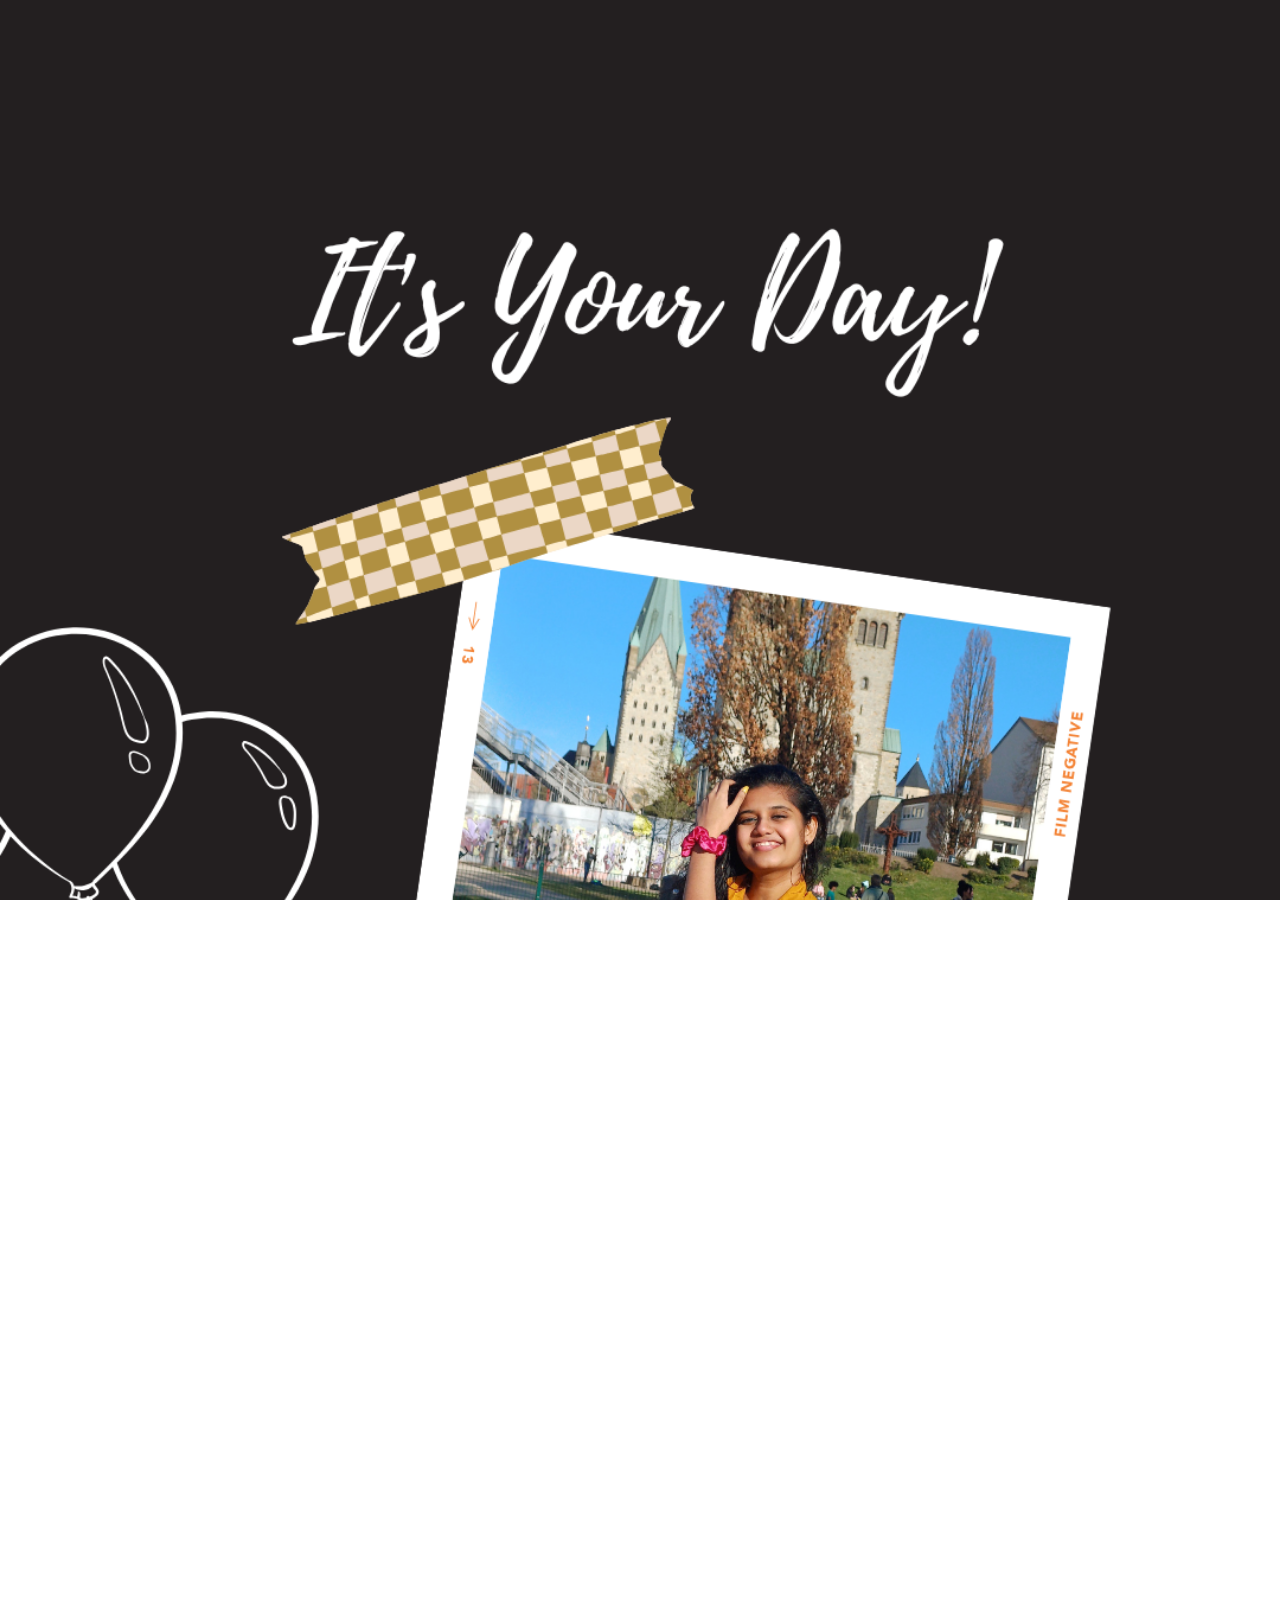
==== commit db53a622: "Renaming index to new implementation page" ====
--- a/index.html
+++ b/index.html
@@ -1,104 +1,70 @@
 <!DOCTYPE html>
 <html lang="en">
 <head>
-<meta charset="UTF-8">
-<meta name="viewport" content="width=device-width, initial-scale=1.0">
-<link rel="stylesheet" href="style.css">
-<title>Happy Birthday!</title>
+    <meta charset="UTF-8">
+    <title>My Page</title>
+    <style>
+        html, body {
+            margin: 0;
+            padding: 0;
+            width: 100%;
+            height: 100%;
+            overflow-y: auto;
+            font-family: Arial, sans-serif;
+        }
 
+        .image-container {
+            position: relative;      /* allows overlay */
+            width: 100vw;
+        }
+
+        .image-container img {
+            width: 100%;
+            height: auto;
+            display: block;
+        }
+ .overlay {
+            position: absolute;
+            bottom: 30px;            /* pushes overlay slightly up from bottom */
+            left: 50%;
+            transform: translateX(-50%);
+            text-align: center;
+            color: white;
+            font-size: 26px;
+            font-weight: bold;
+            text-shadow: 2px 2px 8px black; /* readable on any background */
+        }
+
+        button {
+            padding: 12px 25px;
+            font-size: 18px;
+            margin: 10px;
+            border: none;
+            border-radius: 8px;
+            cursor: pointer;
+        }
+
+        .yes-btn {
+            background-color: #4CAF50;
+            color: white;
+        }
+
+        .no-btn {
+            background-color: #f44336;
+            color: white;
+        }olor: white;
+        }
+    </style>
 </head>
 <body>
-     <div id="confettiContainer" class="confetti-container"></div>
+     <div class="image-container">
+        <img src="1.png" alt="My Image">
 
-
-<section id="step1" class="screen active">
-    <div class="intro-card">
-        <div class="kitty-sticker">🐱</div>
-        <h1 class="intro-title">Hello, Aishwarya!</h1>
-        <p>Wishing you a very happy birthday!</p>
-        <p class="intro-text">Are you excited for this little surprise?</p>
-        <div class="button-row">
-            <button id="yesBtn" class="btn btn-yes">Yes</button>
-            <button id="noBtn" class="btn btn-no">No</button>
-        </div>
-        <p id="softMessage" class="soft-message">No worries — we still made this just for you 💖</p>
-    </div>
-</section>
-
-<section id="step1b" class="screen">
-    <div class="cute-page">
-        <div class="cute-icon">😢💖</div>
-        <h2 class="cute-title">How dare? You</h2>
-        <p class="cute-message">But we still made you a little surprise, so come back and see it 💕</p>
-        <button id="goBackBtn" class="btn btn-yes">Go back</button>
-    </div>
-</section>
-
-<section id="step2" class="screen">
-    <div class="balloon-stage">
-        <h2>Pop the balloons !</h2>
-        <div class="balloon-field">
-            <button class="balloon" data-word="You" data-color="pink" style="animation-delay: 0s;"></button>
-            <button class="balloon" data-word="are" data-color="blue" style="animation-delay: 0.4s;"></button>
-            <button class="balloon" data-word="very" data-color="yellow" style="animation-delay: 0.8s;"></button>
-            <button class="balloon" data-word="special" data-color="purple" style="animation-delay: 1.2s;"></button>
-            <button class="balloon" data-word="and" data-color="green" style="animation-delay: 1.6s;"></button>
-            <button class="balloon" data-word="beautiful" data-color="orange" style="animation-delay: 2s;"></button>
-            <div id="popupText" class="popup-text">You are very special</div>
+        <div class="overlay">
+            Are you excited for your Big Day? <br><br>
+            <button class="yes-btn" onclick="location.href='pop_balloon.html'">Yes</button>
+            <button class="no-btn" onclick="location.href='no.html'">No</button>
         </div>
     </div>
-</section>
-
-<section id="step3" class="screen">
-    <div class="cards-stage">
-        <h2>Here are your special memories</h2>
-        <div class="cards-grid">
-            <div class="card" data-person="mom">
-                <div class="card-icon">💖</div>
-                <h3>Mom</h3>
-                <p>Warm hugs, sweet memories, and lots of love.</p>
-            </div>
-            <div class="card" data-person="dad">
-                <div class="card-icon">🌟</div>
-                <h3>Dad</h3>
-                <p>Always proud, always cheering for you.</p>
-            </div>
-            <div class="card" data-person="sibling">
-                <div class="card-icon">✨</div>
-                <h3>Sibling</h3>
-                <p>Fun, laughter, and unforgettable moments.</p>
-            </div>
-        </div>
-
-        <div class="button-row" style="justify-content:center; margin-top:22px;">
-            <button id="toCakeBtn" class="btn btn-yes">Let's blow out the cake</button>
-        </div>
-    </div>
-</section>
-
-<section id="step4" class="screen">
-    <div class="cake-page">
-        <h2 class="cake-title">Happy Birthday, Aishwarya!</h2>
-        <div class="cake-card">
-            <img src="cake.gif" class="cake-img" alt="Birthday cake" />
-            <div class="cake-actions">
-                <button id="candle" class="cake-button" type="button" aria-label="Blow out the candles">Blow out candles</button>
-        </div>
-        <p class="cake-text">Tap the candle button to blow the candle.</p>
-    </div>
-</section>
-
-<div id="slideshowModal" class="modal">
-    <div class="slideshow-container">
-        <button class="close-btn" onclick="closeSlideshow()">&times;</button>
-        <img id="slideImage" class="slideshow-image" src="" alt="Memory">
-        <h3 id="slideshowTitle" class="slideshow-title"></h3>
-        <p id="slideshowCounter" class="slideshow-counter"></p>
-        <button class="nav-btn prev" onclick="prevSlide()">❮</button>
-        <button class="nav-btn next" onclick="nextSlide()">❯</button>
-    </div>
-</div>
-
-<script src="script.js"></script>
 </body>
 </html>
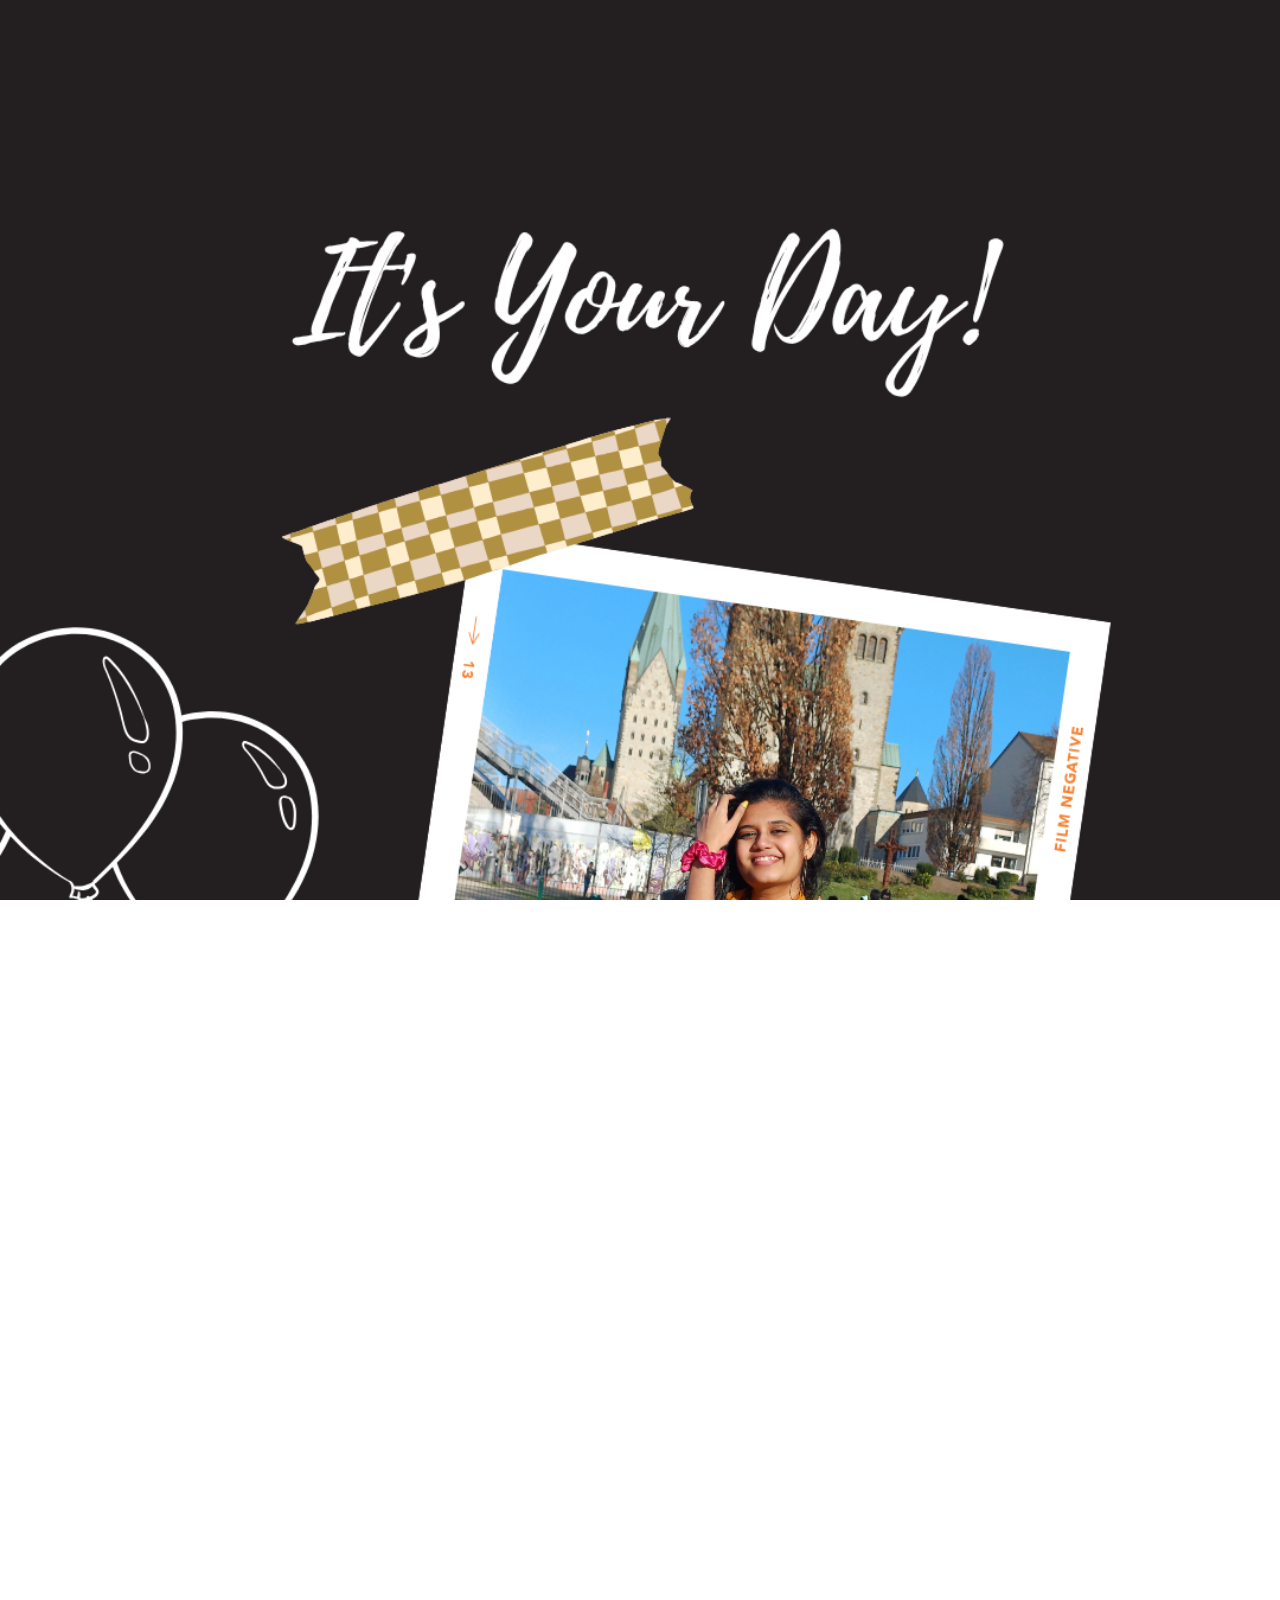
==== commit 70201718: "Moment 2 and 3" ====
--- a/index.html
+++ b/index.html
@@ -58,7 +58,7 @@
 </head>
 <body>
      <div class="image-container">
-        <img src="1.png" alt="My Image">
+        <img src="index.png" alt="My Image">
 
         <div class="overlay">
             Are you excited for your Big Day? <br><br>
